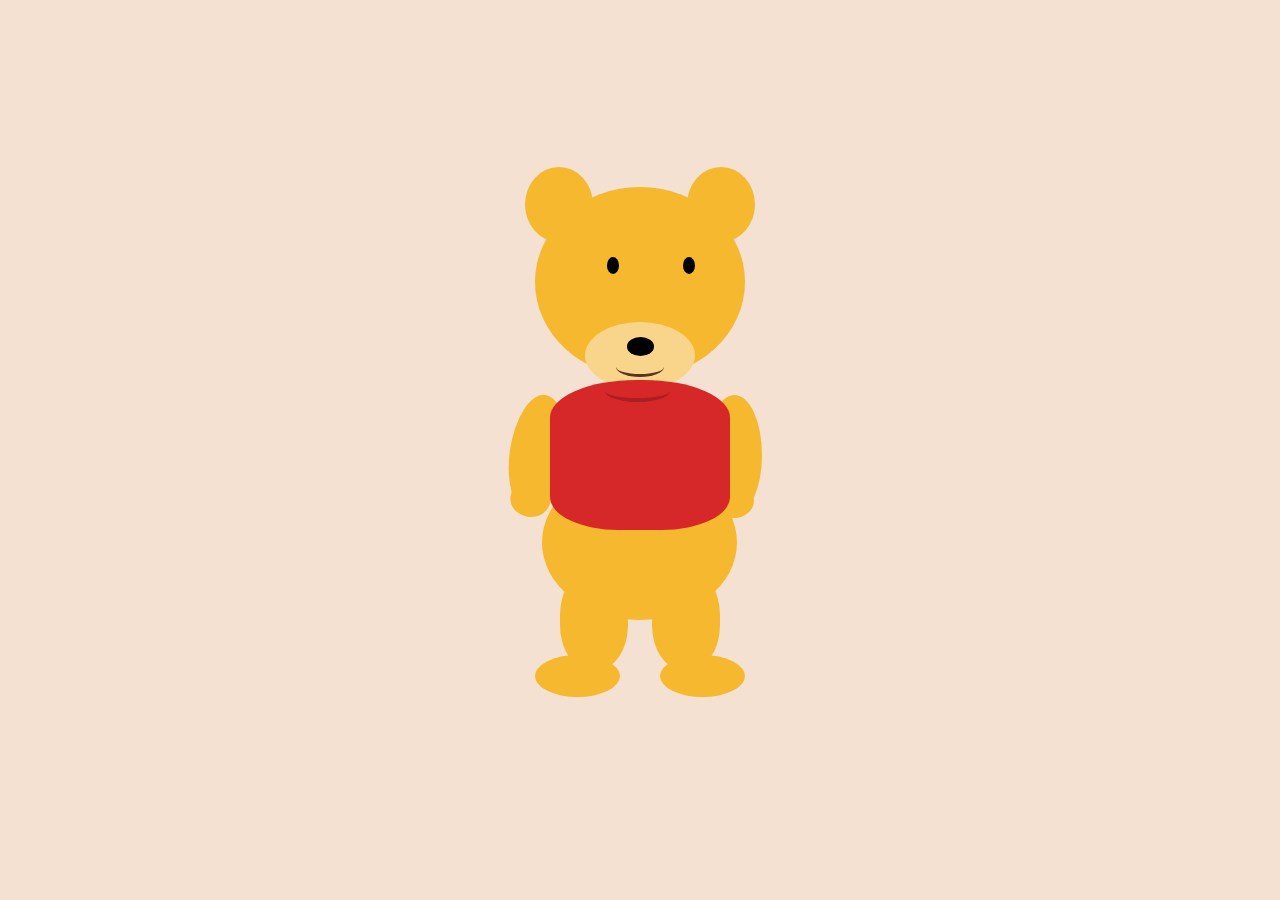
==== 10_Personaje Geometrico/index.html @ 184ff33a "Add files via upload" ====
<!DOCTYPE html>
<html lang="es">

<head>
    <meta charset="UTF-8">
    <meta name="viewport" content="width=device-width, initial-scale=1.0">
    <title>Winnie Pooh</title>
    <link rel="stylesheet" href="css/estilos.css">
</head>

<body>

    <div class="pooh">

        <!-- OREJAS -->
        <div class="oreja izquierda"></div>
        <div class="oreja derecha"></div>

        <!-- CABEZA -->
        <div class="cabeza"></div>

        <!-- OJOS -->
        <div class="ojo izquierdo"></div>
        <div class="ojo derecho"></div>

        <!-- HOCICO -->
        <div class="hocico"></div>
        <div class="nariz"></div>
        <div class="boca"></div>

        <!-- CUERPO -->
        <div class="panza"></div>

        <!-- PIERNAS -->
        <div class="pierna izquierda"></div>
        <div class="pierna derecha"></div>

        <!-- PIES -->
        <div class="pie izquierdo"></div>
        <div class="pie derecho"></div>

        <!-- BRAZO IZQUIERDO -->
        <div class="brazo izquierdo">
            <div class="mano"></div>
        </div>

        <!-- BRAZO DERECHO ANIMADO -->
        <div class="brazo derecho">
            <div class="mano"></div>
        </div>

        <!-- CAMISA -->
        <div class="camisa"></div>

    </div>

</body>
</html>
---- 10_Personaje Geometrico/css/estilos.css ----
/* ==========================
   CONFIGURACION GENERAL
========================== */

* {
    margin: 0;
    padding: 0;
    box-sizing: border-box;
}

body {
    background-color: #F4E1D2;
    display: flex;
    justify-content: center;
    align-items: center;
    min-height: 100vh;
}

/* PERSONAJE */

.pooh {
    position: relative;
    width: 340px;
    height: 600px;
}

/* ==========================
   OREJAS
========================== */

.oreja {
    position: absolute;
    width: 68px;
    height: 75px;
    background: #F5B82E;
    border-radius: 50%;
    top: 25px;
    z-index: 1;
}

.oreja.izquierda {
    left: 55px;
}

.oreja.derecha {
    right: 55px;
}

/* ==========================
   CABEZA
========================== */

.cabeza {
    position: absolute;
    width: 210px;
    height: 190px;
    background: #F5B82E;
    border-radius: 50%;
    top: 45px;
    left: 65px;
    z-index: 2;
}

/* ==========================
   OJOS
========================== */

.ojo {
    position: absolute;
    width: 12px;
    height: 17px;
    background: black;
    border-radius: 50%;
    top: 115px;
    z-index: 4;
}

.ojo.izquierdo {
    left: 137px;
}

.ojo.derecho {
    left: 213px;
}

/* ==========================
   HOCICO
========================== */

.hocico {
    position: absolute;
    width: 110px;
    height: 67px;
    background: #F8D58A;
    border-radius: 50%;
    top: 180px;
    left: 115px;
    z-index: 3;
}

/* NARIZ */

.nariz {
    position: absolute;
    width: 27px;
    height: 19px;
    background: black;
    border-radius: 50%;
    top: 195px;
    left: 157px;
    z-index: 4;
}

/* BOCA */

.boca {
    position: absolute;
    width: 48px;
    height: 20px;
    border-bottom: 3px solid #5B321B;
    border-radius: 50%;
    top: 215px;
    left: 146px;
    z-index: 4;
}

/* ==========================
   PANCITA
========================== */

.panza {
    position: absolute;
    width: 195px;
    height: 155px;
    background-color: #F5B82E;
    border-radius: 50%;
    top: 315px;
    left: 72px;
    z-index: 1;
}

/* ==========================
   PIERNAS
========================== */

.pierna {
    position: absolute;
    width: 68px;
    height: 100px;
    background: #F5B82E;
    border-radius: 45%;
    top: 420px;
    z-index: 2;
}

.pierna.izquierda {
    left: 90px;
}

.pierna.derecha {
    right: 90px;
}

/* ==========================
   PIES
========================== */

.pie {
    position: absolute;
    width: 85px;
    height: 42px;
    background: #F5B82E;
    border-radius: 50%;
    top: 505px;
    z-index: 3;
}

.pie.izquierdo {
    left: 65px;
}

.pie.derecho {
    right: 65px;
}

/* ==========================
   BRAZOS
========================== */

.brazo {
    position: absolute;
    width: 55px;
    height: 120px;
    background-color: #F5B82E;
    border-radius: 50%;
    top: 245px;
    z-index: 2;
    transform-origin: top center;
}

.brazo.izquierdo {
    left: 48px;
    transform: rotate(8deg);
}

.brazo.derecho {
    right: 48px;
    animation: saludar 1s infinite ease-in-out;
}

.mano {
    position: absolute;
    width: 40px;
    height: 35px;
    background-color: #F5B82E;
    border-radius: 50%;
    bottom: -3px;
    left: 7px;
}

/* ==========================
   ANIMACION DEL SALUDO
========================== */

@keyframes saludar {
    0%, 100% {
        transform: rotate(-5deg);
    }

    50% {
        transform: rotate(-40deg);
    }
}

/* ==========================
   CAMISA ROJA REDONDEADA
========================== */

.camisa {
    position: absolute;
    width: 180px;
    height: 150px;
    left: 80px;
    top: 230px;
    background-color: #D62828;
    border-radius: 48% 48% 38% 38% / 25% 25% 22% 22%;
    z-index: 3;
}

/* CUELLO DE LA CAMISA */

.camisa::before {
    content: "";
    position: absolute;
    width: 65px;
    height: 18px;
    border-bottom: 4px solid #A91F24;
    border-radius: 50%;
    top: 0;
    left: 55px;
}

/* ==========================
   ACCESIBILIDAD
========================== */

@media (prefers-reduced-motion: reduce) {
    .brazo.derecho {
        animation: none;
    }
}

/* SUBIR UN POQUITO LA CABEZA */
.cabeza,
.oreja,
.ojo,
.hocico,
.nariz,
.boca {
    transform: translateY(-8px);
}
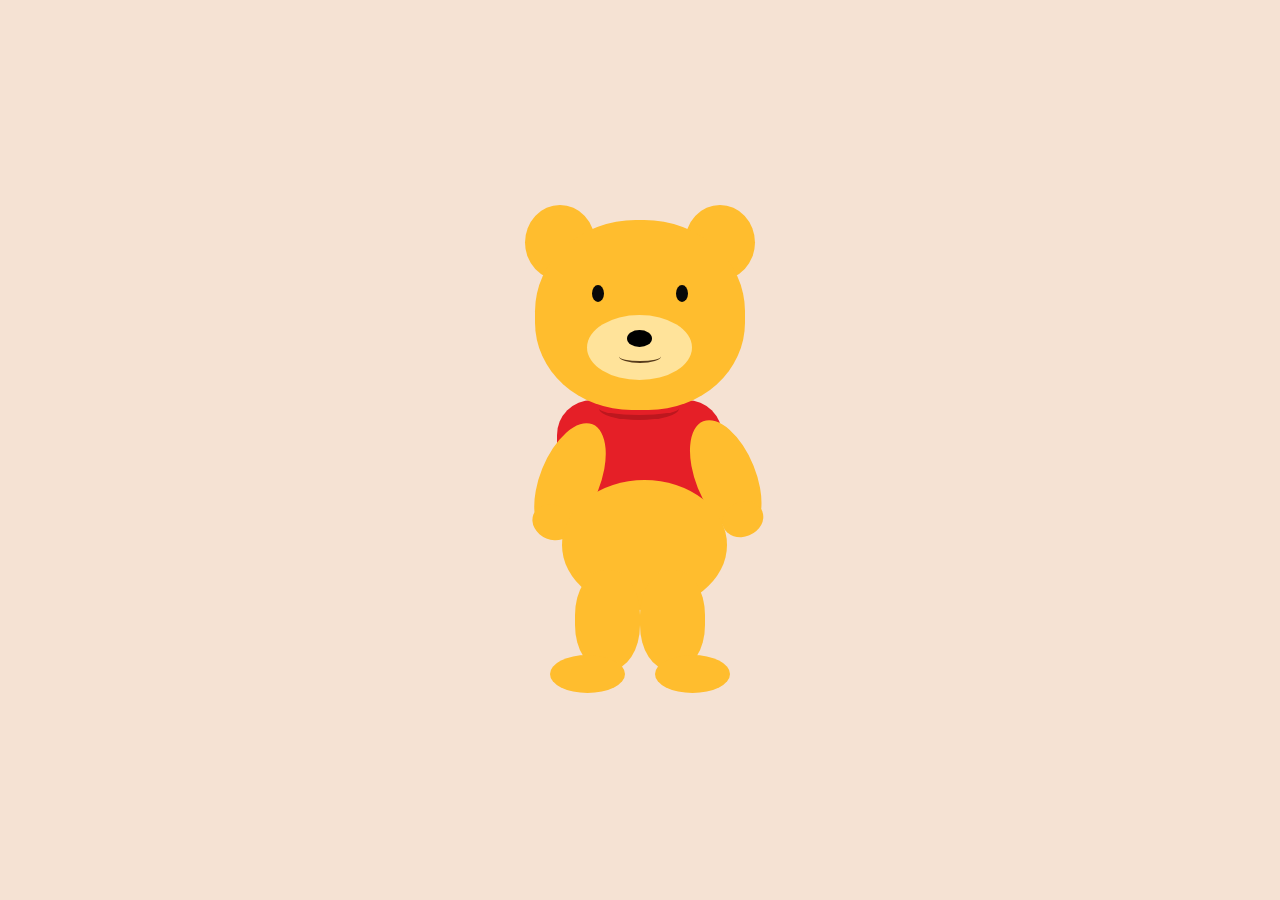
==== commit 3507dad2: "Actualización de Winnie pooh" ====
--- a/10_Personaje Geometrico/index.html
+++ b/10_Personaje Geometrico/index.html
@@ -1,6 +1,5 @@
 <!DOCTYPE html>
 <html lang="es">
-
 <head>
     <meta charset="UTF-8">
     <meta name="viewport" content="width=device-width, initial-scale=1.0">
@@ -10,49 +9,63 @@
 
 <body>
 
-    <div class="pooh">
+    <div class="escenario">
 
-        <!-- OREJAS -->
-        <div class="oreja izquierda"></div>
-        <div class="oreja derecha"></div>
+        <div class="winnie">
 
-        <!-- CABEZA -->
-        <div class="cabeza"></div>
+            <!-- Orejas -->
+            <div class="oreja oreja-izquierda"></div>
+            <div class="oreja oreja-derecha"></div>
 
-        <!-- OJOS -->
-        <div class="ojo izquierdo"></div>
-        <div class="ojo derecho"></div>
+            <!-- Cabeza -->
+            <div class="cabeza">
 
-        <!-- HOCICO -->
-        <div class="hocico"></div>
-        <div class="nariz"></div>
-        <div class="boca"></div>
+                <div class="ojo ojo-izquierdo"></div>
+                <div class="ojo ojo-derecho"></div>
 
-        <!-- CUERPO -->
-        <div class="panza"></div>
+                <!-- Hocico -->
+                <div class="hocico">
+                    <div class="nariz"></div>
+                    <div class="boca"></div>
+                </div>
 
-        <!-- PIERNAS -->
-        <div class="pierna izquierda"></div>
-        <div class="pierna derecha"></div>
+            </div>
 
-        <!-- PIES -->
-        <div class="pie izquierdo"></div>
-        <div class="pie derecho"></div>
+            <!-- Cuerpo -->
+            <div class="cuerpo">
 
-        <!-- BRAZO IZQUIERDO -->
-        <div class="brazo izquierdo">
-            <div class="mano"></div>
+                <!-- Camisa -->
+                <div class="camisa"></div>
+
+                <!-- Brazos -->
+                <div class="brazo brazo-izquierdo">
+                    <div class="mano"></div>
+                </div>
+
+                <div class="brazo brazo-derecho">
+                    <div class="mano"></div>
+                </div>
+
+                <!-- Barriga -->
+                <div class="barriga"></div>
+
+            </div>
+
+            <!-- Piernas -->
+            <div class="piernas">
+                <div class="pierna pierna-izquierda"></div>
+                <div class="pierna pierna-derecha"></div>
+            </div>
+
+            <!-- Pies -->
+            <div class="pies">
+                <div class="pie pie-izquierdo"></div>
+                <div class="pie pie-derecho"></div>
+            </div>
+
         </div>
-
-        <!-- BRAZO DERECHO ANIMADO -->
-        <div class="brazo derecho">
-            <div class="mano"></div>
-        </div>
-
-        <!-- CAMISA -->
-        <div class="camisa"></div>
 
     </div>
 
 </body>
-</html>
+</html>
--- a/10_Personaje Geometrico/css/estilos.css
+++ b/10_Personaje Geometrico/css/estilos.css
@@ -1,8 +1,3 @@
-
-/* ==========================
-   CONFIGURACION GENERAL
-========================== */
-
 * {
     margin: 0;
     padding: 0;
@@ -10,273 +5,286 @@
 }
 
 body {
-    background-color: #F4E1D2;
+    width: 100%;
+    min-height: 100vh;
+    background-color: #f5e2d3;
     display: flex;
     justify-content: center;
     align-items: center;
-    min-height: 100vh;
+    overflow: hidden;
+}
+
+/* ESCENARIO */
+.escenario {
+    width: 100%;
+    height: 100vh;
+    display: flex;
+    justify-content: center;
+    align-items: center;
 }
 
 /* PERSONAJE */
-
-.pooh {
+.winnie {
     position: relative;
-    width: 340px;
-    height: 600px;
-}
-
-/* ==========================
-   OREJAS
-========================== */
-
+    width: 280px;
+    height: 490px;
+}
+
+/* OREJAS */
 .oreja {
     position: absolute;
-    width: 68px;
+    width: 70px;
     height: 75px;
-    background: #F5B82E;
-    border-radius: 50%;
-    top: 25px;
+    background: #ffbd2e;
+    border-radius: 50%;
+    top: 0;
     z-index: 1;
 }
 
-.oreja.izquierda {
-    left: 55px;
-}
-
-.oreja.derecha {
-    right: 55px;
-}
-
-/* ==========================
-   CABEZA
-========================== */
-
+.oreja-izquierda {
+    left: 25px;
+}
+
+.oreja-derecha {
+    right: 25px;
+}
+
+/* CABEZA */
 .cabeza {
     position: absolute;
     width: 210px;
     height: 190px;
-    background: #F5B82E;
-    border-radius: 50%;
-    top: 45px;
-    left: 65px;
-    z-index: 2;
-}
-
-/* ==========================
-   OJOS
-========================== */
-
+    background: #ffbd2e;
+    border-radius: 48% 48% 46% 46%;
+    top: 15px;
+    left: 35px;
+    z-index: 3;
+}
+
+/* OJOS */
 .ojo {
     position: absolute;
     width: 12px;
     height: 17px;
+    background: #080808;
+    border-radius: 50%;
+    top: 65px;
+}
+
+.ojo-izquierdo {
+    left: 57px;
+}
+
+.ojo-derecho {
+    right: 57px;
+}
+
+/* HOCICO */
+.hocico {
+    position: absolute;
+    width: 105px;
+    height: 65px;
+    background: #ffe39a;
+    border-radius: 50%;
+    top: 95px;
+    left: 52px;
+}
+
+/* NARIZ */
+.nariz {
+    position: absolute;
+    width: 25px;
+    height: 17px;
     background: black;
     border-radius: 50%;
-    top: 115px;
-    z-index: 4;
-}
-
-.ojo.izquierdo {
-    left: 137px;
-}
-
-.ojo.derecho {
-    left: 213px;
-}
-
-/* ==========================
-   HOCICO
-========================== */
-
-.hocico {
-    position: absolute;
-    width: 110px;
-    height: 67px;
-    background: #F8D58A;
-    border-radius: 50%;
-    top: 180px;
-    left: 115px;
+    top: 15px;
+    left: 40px;
+}
+
+/* BOCA */
+.boca {
+    position: absolute;
+    width: 42px;
+    height: 13px;
+    border-bottom: 2px solid #583c1b;
+    border-radius: 50%;
+    top: 35px;
+    left: 32px;
+}
+
+/* CUERPO */
+.cuerpo {
+    position: absolute;
+    width: 200px;
+    height: 175px;
+    top: 205px;
+    left: 40px;
+    z-index: 2;
+}
+
+/* CAMISA */
+.camisa {
+    position: absolute;
+    width: 165px;
+    height: 160px;
+    background: #e51f27;
+    top: 0;
+    left: 17px;
+    border-radius: 35px 35px 45px 45px;
+    z-index: 1;
+}
+
+/* BRAZOS */
+.brazo {
+    position: absolute;
+    width: 60px;
+    height: 120px;
+    background: #ffbd2e;
+    border-radius: 50%;
+    top: 20px;
+    z-index: 2;
+}
+
+/* BRAZO IZQUIERDO */
+.brazo-izquierdo {
+    left: 0;
+    transform: rotate(22deg);
+}
+
+/* BRAZO DERECHO */
+.brazo-derecho {
+    right: 0;
+    transform: rotate(-22deg);
+}
+
+/* MANOS */
+.mano {
+    position: absolute;
+    width: 42px;
+    height: 35px;
+    background: #ffbd2e;
+    border-radius: 50%;
+    bottom: -3px;
+    left: 9px;
+}
+
+/* BARRIGA */
+.barriga {
+    position: absolute;
+    width: 165px;
+    height: 130px;
+    background: #ffbd2e;
+    border-radius: 50%;
+    top: 80px;
+    left: 22px;
+    z-index: 2;
+}
+
+/* PIERNAS */
+.piernas {
+    position: absolute;
+    width: 150px;
+    height: 105px;
+    top: 365px;
+    left: 65px;
+    z-index: 2;
+}
+
+.pierna {
+    position: absolute;
+    width: 65px;
+    height: 100px;
+    background: #ffbd2e;
+    border-radius: 45%;
+    top: 0;
+}
+
+.pierna-izquierda {
+    left: 10px;
+}
+
+.pierna-derecha {
+    right: 10px;
+}
+
+/* PIES */
+.pies {
+    position: absolute;
+    width: 180px;
+    height: 50px;
+    top: 450px;
+    left: 50px;
     z-index: 3;
 }
 
-/* NARIZ */
-
-.nariz {
-    position: absolute;
-    width: 27px;
-    height: 19px;
-    background: black;
-    border-radius: 50%;
-    top: 195px;
-    left: 157px;
-    z-index: 4;
-}
-
-/* BOCA */
-
-.boca {
-    position: absolute;
-    width: 48px;
-    height: 20px;
-    border-bottom: 3px solid #5B321B;
-    border-radius: 50%;
-    top: 215px;
-    left: 146px;
-    z-index: 4;
-}
-
-/* ==========================
-   PANCITA
-========================== */
-
-.panza {
-    position: absolute;
-    width: 195px;
-    height: 155px;
-    background-color: #F5B82E;
-    border-radius: 50%;
-    top: 315px;
-    left: 72px;
-    z-index: 1;
-}
-
-/* ==========================
-   PIERNAS
-========================== */
-
-.pierna {
-    position: absolute;
-    width: 68px;
-    height: 100px;
-    background: #F5B82E;
-    border-radius: 45%;
-    top: 420px;
-    z-index: 2;
-}
-
-.pierna.izquierda {
-    left: 90px;
-}
-
-.pierna.derecha {
-    right: 90px;
-}
-
-/* ==========================
-   PIES
-========================== */
-
 .pie {
     position: absolute;
-    width: 85px;
-    height: 42px;
-    background: #F5B82E;
-    border-radius: 50%;
-    top: 505px;
-    z-index: 3;
-}
-
-.pie.izquierdo {
-    left: 65px;
-}
-
-.pie.derecho {
-    right: 65px;
-}
-
-/* ==========================
-   BRAZOS
-========================== */
-
-.brazo {
-    position: absolute;
-    width: 55px;
-    height: 120px;
-    background-color: #F5B82E;
-    border-radius: 50%;
-    top: 245px;
-    z-index: 2;
-    transform-origin: top center;
-}
-
-.brazo.izquierdo {
-    left: 48px;
-    transform: rotate(8deg);
-}
-
-.brazo.derecho {
-    right: 48px;
-    animation: saludar 1s infinite ease-in-out;
-}
-
-.mano {
-    position: absolute;
-    width: 40px;
-    height: 35px;
-    background-color: #F5B82E;
-    border-radius: 50%;
-    bottom: -3px;
-    left: 7px;
-}
-
-/* ==========================
-   ANIMACION DEL SALUDO
-========================== */
-
-@keyframes saludar {
-    0%, 100% {
-        transform: rotate(-5deg);
-    }
-
-    50% {
-        transform: rotate(-40deg);
-    }
-}
-
-/* ==========================
-   CAMISA ROJA REDONDEADA
-========================== */
-
-.camisa {
-    position: absolute;
-    width: 180px;
-    height: 150px;
-    left: 80px;
-    top: 230px;
-    background-color: #D62828;
-    border-radius: 48% 48% 38% 38% / 25% 25% 22% 22%;
-    z-index: 3;
-}
+    width: 75px;
+    height: 38px;
+    background: #ffbd2e;
+    border-radius: 50%;
+}
+
+.pie-izquierdo {
+    left: 0;
+}
+
+.pie-derecho {
+    right: 0;
+}
+
 
 /* CUELLO DE LA CAMISA */
-
 .camisa::before {
     content: "";
     position: absolute;
-    width: 65px;
+    width: 80px;
     height: 18px;
-    border-bottom: 4px solid #A91F24;
-    border-radius: 50%;
-    top: 0;
-    left: 55px;
-}
-
-/* ==========================
-   ACCESIBILIDAD
-========================== */
-
-@media (prefers-reduced-motion: reduce) {
-    .brazo.derecho {
-        animation: none;
-    }
-}
-
-/* SUBIR UN POQUITO LA CABEZA */
-.cabeza,
-.oreja,
-.ojo,
-.hocico,
-.nariz,
-.boca {
-    transform: translateY(-8px);
+    top: -3px;
+    left: 42px;
+    border-bottom: 5px solid #bd171e;
+    border-radius: 50%;
+    z-index: 2;
+}
+
+/* ANIMACIÓN DEL BRAZO DERECHO */
+.brazo-derecho {
+    transform-origin: 50% 15%;
+    animation: saludar 1s ease-in-out infinite alternate;
+}
+
+/* MOVIMIENTO DE LA MANO */
+.brazo-derecho .mano {
+    animation: mover-mano 1s ease-in-out infinite alternate;
+}
+
+/* MOVIMIENTO DEL BRAZO */
+@keyframes saludar {
+    0% {
+        transform: rotate(-22deg);
+    }
+
+    100% {
+        transform: rotate(-38deg);
+    }
+}
+
+/* MOVIMIENTO DE LA MANO */
+@keyframes mover-mano {
+    0% {
+        transform: rotate(0deg);
+    }
+
+    100% {
+        transform: rotate(-12deg);
+    }
+}
+
+/* ACERCAR LA CABEZA A LA CAMISA */
+.cabeza {
+    top: 15px;
+}
+
+.cuerpo {
+    top: 195px;
 }
